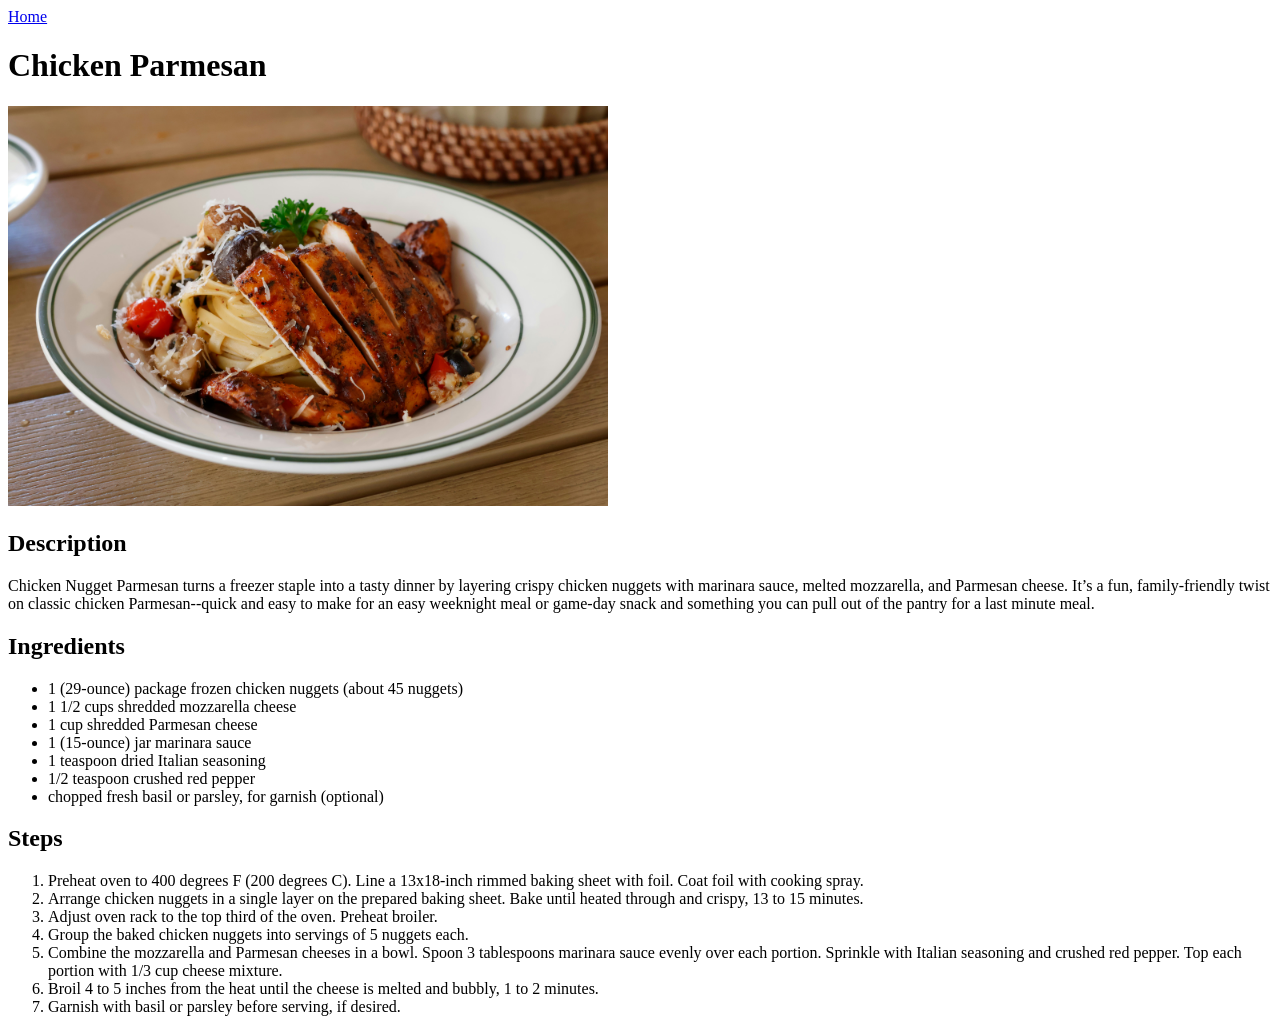
==== recipes/chicken-parmesan.html @ 1c1e040a "Add chicken parmesan recipe and navigation" ====
<!doctype html>
<html lang="en">
  <head>
    <meta charset="UTF-8" />
    <meta name="viewport" content="width=device-width, initial-scale=1.0" />
    <title>Document</title>
  </head>
  <body>
    <a href="../index.html">Home</a>
    <h1>Chicken Parmesan</h1>
    <img
      src="../images/chiken-parmesan.jpg"
      alt="A plate of noodles with chicken parmesan on top"
      width="600"
    />
    <h2>Description</h2>
    <p>
      Chicken Nugget Parmesan turns a freezer staple into a tasty dinner by
      layering crispy chicken nuggets with marinara sauce, melted mozzarella,
      and Parmesan cheese. It’s a fun, family-friendly twist on classic chicken
      Parmesan--quick and easy to make for an easy weeknight meal or game-day
      snack and something you can pull out of the pantry for a last minute meal.
    </p>
    <h2>Ingredients</h2>
    <ul>
      <li>1 (29-ounce) package frozen chicken nuggets (about 45 nuggets)</li>
      <li>1 1/2 cups shredded mozzarella cheese</li>
      <li>1 cup shredded Parmesan cheese</li>
      <li>1 (15-ounce) jar marinara sauce</li>
      <li>1 teaspoon dried Italian seasoning</li>
      <li>1/2 teaspoon crushed red pepper</li>
      <li>chopped fresh basil or parsley, for garnish (optional)</li>
    </ul>
    <h2>Steps</h2>
    <ol>
      <li>
        Preheat oven to 400 degrees F (200 degrees C). Line a 13x18-inch rimmed
        baking sheet with foil. Coat foil with cooking spray.
      </li>
      <li>
        Arrange chicken nuggets in a single layer on the prepared baking sheet.
        Bake until heated through and crispy, 13 to 15 minutes.
      </li>
      <li>Adjust oven rack to the top third of the oven. Preheat broiler.</li>
      <li>Group the baked chicken nuggets into servings of 5 nuggets each.</li>
      <li>
        Combine the mozzarella and Parmesan cheeses in a bowl. Spoon 3
        tablespoons marinara sauce evenly over each portion. Sprinkle with
        Italian seasoning and crushed red pepper. Top each portion with 1/3 cup
        cheese mixture.
      </li>
      <li>
        Broil 4 to 5 inches from the heat until the cheese is melted and bubbly,
        1 to 2 minutes.
      </li>
      <li>Garnish with basil or parsley before serving, if desired.</li>
    </ol>
  </body>
</html>
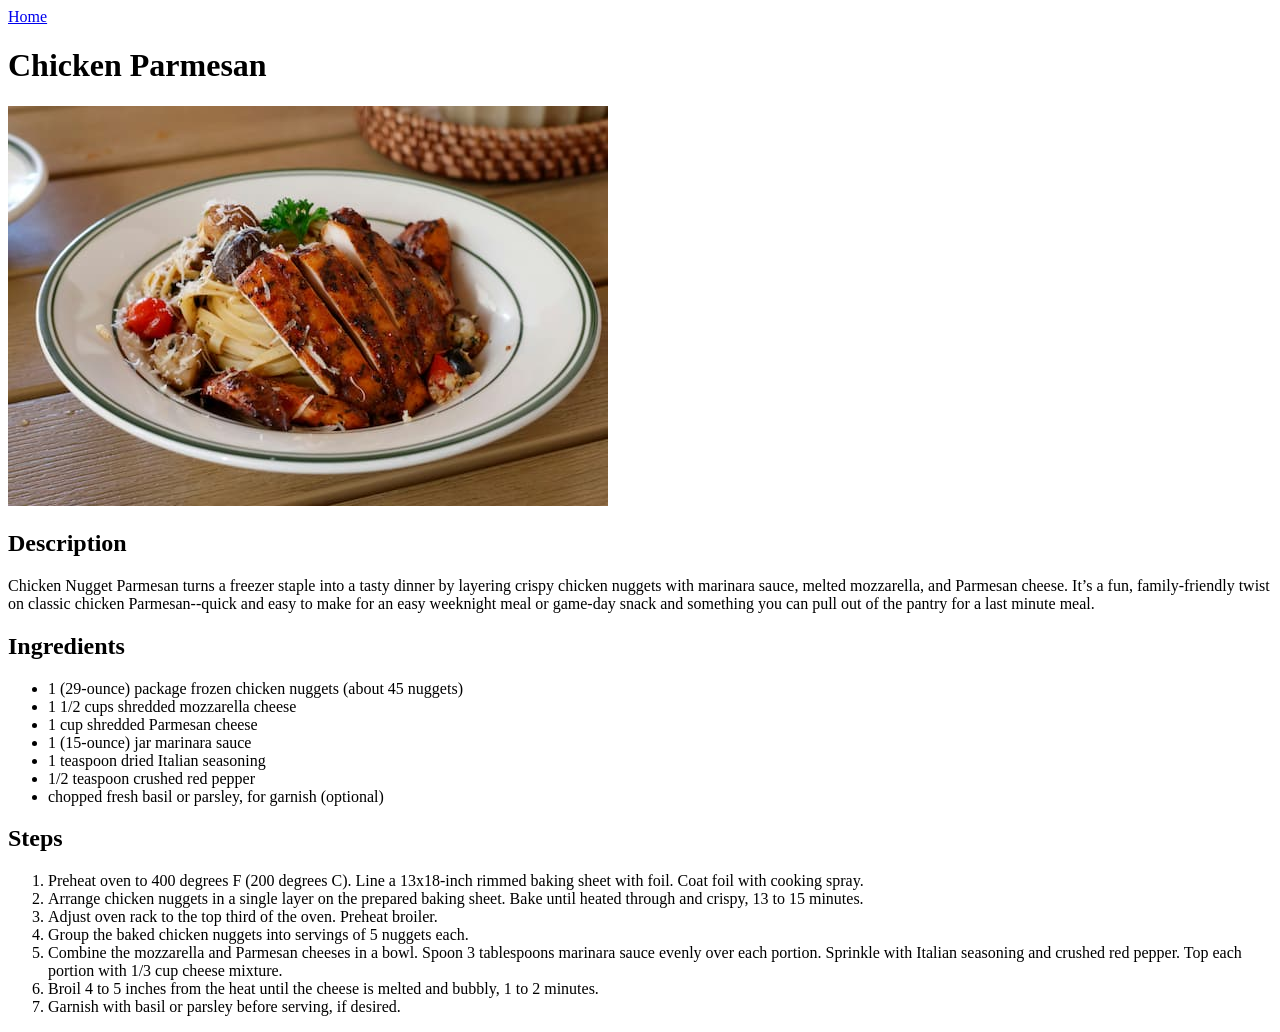
==== commit 6f6b9634: "Fix filename typo on recipe image" ====
--- a/recipes/chicken-parmesan.html
+++ b/recipes/chicken-parmesan.html
@@ -9,7 +9,7 @@
     <a href="../index.html">Home</a>
     <h1>Chicken Parmesan</h1>
     <img
-      src="../images/chiken-parmesan.jpg"
+      src="../images/chicken-parmesan.jpg"
       alt="A plate of noodles with chicken parmesan on top"
       width="600"
     />
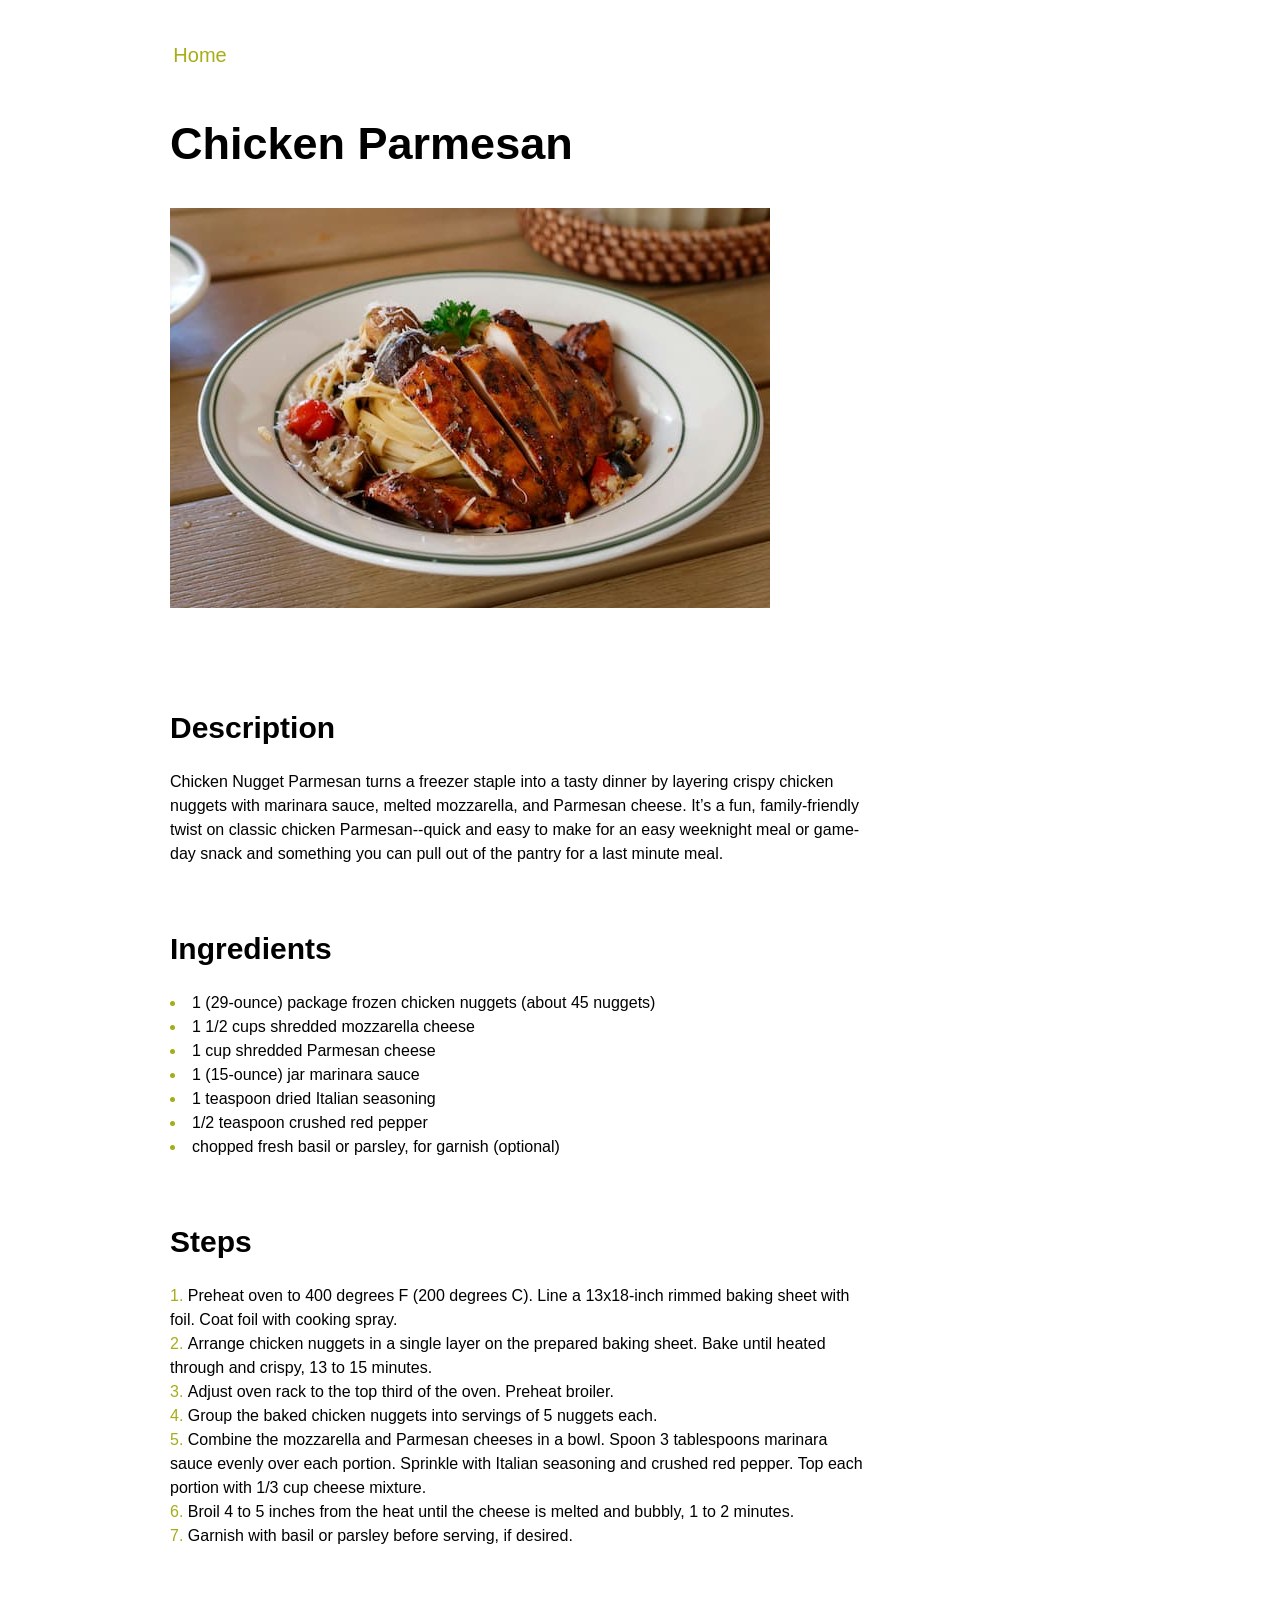
==== commit ef3d1bcd: "Restructure HTML and style chicken parmesan page" ====
--- a/recipes/chicken-parmesan.html
+++ b/recipes/chicken-parmesan.html
@@ -3,57 +3,73 @@
   <head>
     <meta charset="UTF-8" />
     <meta name="viewport" content="width=device-width, initial-scale=1.0" />
+    <link rel="stylesheet" href="./recipes.css" />
     <title>Document</title>
   </head>
   <body>
-    <a href="../index.html">Home</a>
-    <h1>Chicken Parmesan</h1>
-    <img
-      src="../images/chicken-parmesan.jpg"
-      alt="A plate of noodles with chicken parmesan on top"
-      width="600"
-    />
-    <h2>Description</h2>
-    <p>
-      Chicken Nugget Parmesan turns a freezer staple into a tasty dinner by
-      layering crispy chicken nuggets with marinara sauce, melted mozzarella,
-      and Parmesan cheese. It’s a fun, family-friendly twist on classic chicken
-      Parmesan--quick and easy to make for an easy weeknight meal or game-day
-      snack and something you can pull out of the pantry for a last minute meal.
-    </p>
-    <h2>Ingredients</h2>
-    <ul>
-      <li>1 (29-ounce) package frozen chicken nuggets (about 45 nuggets)</li>
-      <li>1 1/2 cups shredded mozzarella cheese</li>
-      <li>1 cup shredded Parmesan cheese</li>
-      <li>1 (15-ounce) jar marinara sauce</li>
-      <li>1 teaspoon dried Italian seasoning</li>
-      <li>1/2 teaspoon crushed red pepper</li>
-      <li>chopped fresh basil or parsley, for garnish (optional)</li>
-    </ul>
-    <h2>Steps</h2>
-    <ol>
-      <li>
-        Preheat oven to 400 degrees F (200 degrees C). Line a 13x18-inch rimmed
-        baking sheet with foil. Coat foil with cooking spray.
-      </li>
-      <li>
-        Arrange chicken nuggets in a single layer on the prepared baking sheet.
-        Bake until heated through and crispy, 13 to 15 minutes.
-      </li>
-      <li>Adjust oven rack to the top third of the oven. Preheat broiler.</li>
-      <li>Group the baked chicken nuggets into servings of 5 nuggets each.</li>
-      <li>
-        Combine the mozzarella and Parmesan cheeses in a bowl. Spoon 3
-        tablespoons marinara sauce evenly over each portion. Sprinkle with
-        Italian seasoning and crushed red pepper. Top each portion with 1/3 cup
-        cheese mixture.
-      </li>
-      <li>
-        Broil 4 to 5 inches from the heat until the cheese is melted and bubbly,
-        1 to 2 minutes.
-      </li>
-      <li>Garnish with basil or parsley before serving, if desired.</li>
-    </ol>
+    <main class="container">
+      <a href="../index.html" class="home-link">Home</a>
+      <h1 class="title">Chicken Parmesan</h1>
+      <img
+        src="../images/chicken-parmesan.jpg"
+        alt="A plate of noodles with chicken parmesan on top"
+        width="600"
+      />
+      <section class="description">
+        <h2>Description</h2>
+        <p>
+          Chicken Nugget Parmesan turns a freezer staple into a tasty dinner by
+          layering crispy chicken nuggets with marinara sauce, melted
+          mozzarella, and Parmesan cheese. It’s a fun, family-friendly twist on
+          classic chicken Parmesan--quick and easy to make for an easy weeknight
+          meal or game-day snack and something you can pull out of the pantry
+          for a last minute meal.
+        </p>
+      </section>
+      <section class="ingredients">
+        <h2>Ingredients</h2>
+        <ul>
+          <li>
+            1 (29-ounce) package frozen chicken nuggets (about 45 nuggets)
+          </li>
+          <li>1 1/2 cups shredded mozzarella cheese</li>
+          <li>1 cup shredded Parmesan cheese</li>
+          <li>1 (15-ounce) jar marinara sauce</li>
+          <li>1 teaspoon dried Italian seasoning</li>
+          <li>1/2 teaspoon crushed red pepper</li>
+          <li>chopped fresh basil or parsley, for garnish (optional)</li>
+        </ul>
+      </section>
+      <section class="steps">
+        <h2>Steps</h2>
+        <ol>
+          <li>
+            Preheat oven to 400 degrees F (200 degrees C). Line a 13x18-inch
+            rimmed baking sheet with foil. Coat foil with cooking spray.
+          </li>
+          <li>
+            Arrange chicken nuggets in a single layer on the prepared baking
+            sheet. Bake until heated through and crispy, 13 to 15 minutes.
+          </li>
+          <li>
+            Adjust oven rack to the top third of the oven. Preheat broiler.
+          </li>
+          <li>
+            Group the baked chicken nuggets into servings of 5 nuggets each.
+          </li>
+          <li>
+            Combine the mozzarella and Parmesan cheeses in a bowl. Spoon 3
+            tablespoons marinara sauce evenly over each portion. Sprinkle with
+            Italian seasoning and crushed red pepper. Top each portion with 1/3
+            cup cheese mixture.
+          </li>
+          <li>
+            Broil 4 to 5 inches from the heat until the cheese is melted and
+            bubbly, 1 to 2 minutes.
+          </li>
+          <li>Garnish with basil or parsley before serving, if desired.</li>
+        </ol>
+      </section>
+    </main>
   </body>
 </html>
--- a/recipes/recipes.css
+++ b/recipes/recipes.css
@@ -0,0 +1,56 @@
+* {
+  box-sizing: border-box;
+  margin: 0;
+  padding: 0;
+}
+
+body {
+  font-family: Arial, Helvetica, sans-serif;
+  line-height: 1.5;
+}
+
+.container {
+  padding: 40px 170px 100px 170px;
+}
+
+.home-link {
+  display: block;
+  width: 60px;
+  text-align: center;
+  margin-bottom: 40px;
+  text-decoration: none;
+  font-size: 20px;
+  color: #a6ad17;
+  transition: color 0.2s ease;
+}
+
+.home-link:hover {
+  color: #333;
+}
+
+.title {
+  margin-bottom: 30px;
+  font-size: 45px;
+}
+
+img {
+    margin-bottom: 30px;
+}
+
+section {
+  width: 700px;
+  margin: 60px 0;
+}
+
+section h2 {
+    font-size: 30px;
+    margin-bottom: 20px;
+}
+
+section ul,ol {
+    list-style-position: inside;
+}
+
+section li::marker {
+  color: #a6ad17;
+}
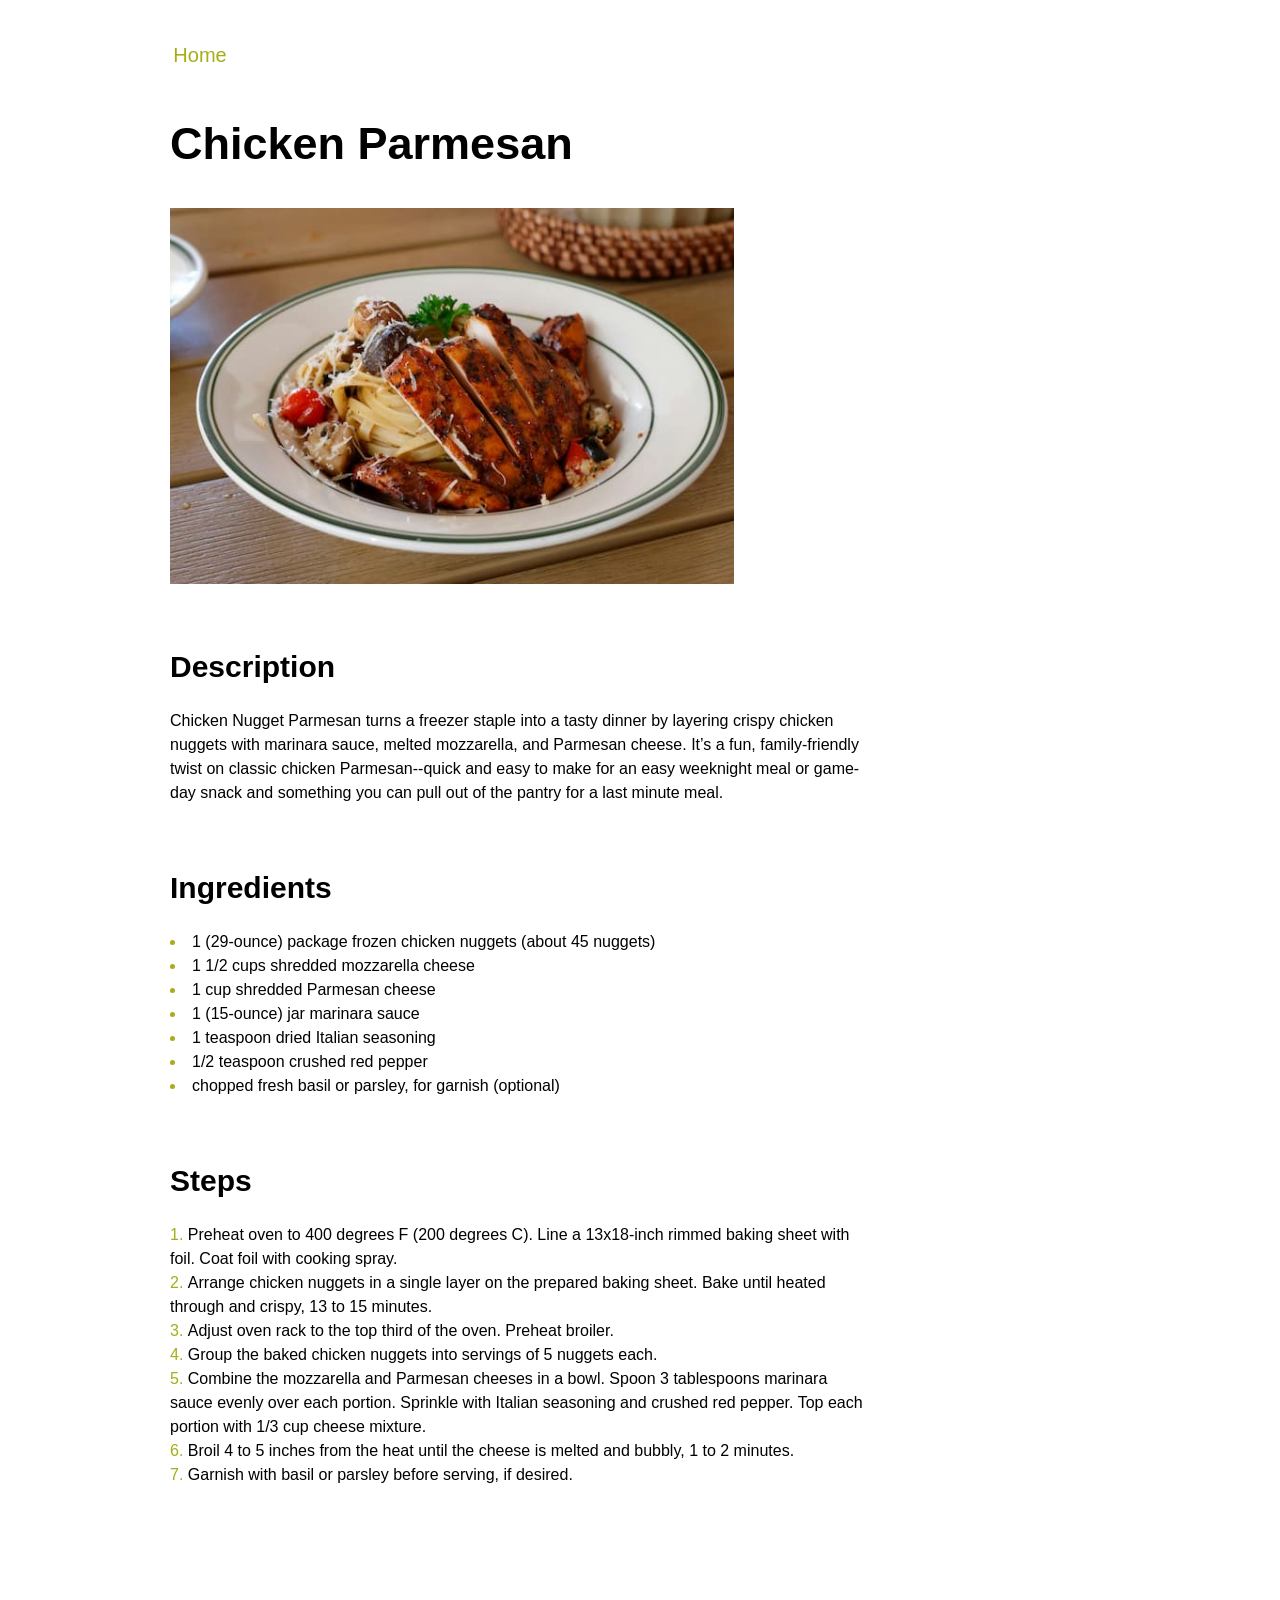
==== commit 7ec55f96: "Restructure recipe pages HTML for better semantics" ====
--- a/recipes/chicken-parmesan.html
+++ b/recipes/chicken-parmesan.html
@@ -7,69 +7,72 @@
     <title>Document</title>
   </head>
   <body>
-    <main class="container">
-      <a href="../index.html" class="home-link">Home</a>
-      <h1 class="title">Chicken Parmesan</h1>
-      <img
-        src="../images/chicken-parmesan.jpg"
-        alt="A plate of noodles with chicken parmesan on top"
-        width="600"
-      />
-      <section class="description">
-        <h2>Description</h2>
-        <p>
-          Chicken Nugget Parmesan turns a freezer staple into a tasty dinner by
-          layering crispy chicken nuggets with marinara sauce, melted
-          mozzarella, and Parmesan cheese. It’s a fun, family-friendly twist on
-          classic chicken Parmesan--quick and easy to make for an easy weeknight
-          meal or game-day snack and something you can pull out of the pantry
-          for a last minute meal.
-        </p>
-      </section>
-      <section class="ingredients">
-        <h2>Ingredients</h2>
-        <ul>
-          <li>
-            1 (29-ounce) package frozen chicken nuggets (about 45 nuggets)
-          </li>
-          <li>1 1/2 cups shredded mozzarella cheese</li>
-          <li>1 cup shredded Parmesan cheese</li>
-          <li>1 (15-ounce) jar marinara sauce</li>
-          <li>1 teaspoon dried Italian seasoning</li>
-          <li>1/2 teaspoon crushed red pepper</li>
-          <li>chopped fresh basil or parsley, for garnish (optional)</li>
-        </ul>
-      </section>
-      <section class="steps">
-        <h2>Steps</h2>
-        <ol>
-          <li>
-            Preheat oven to 400 degrees F (200 degrees C). Line a 13x18-inch
-            rimmed baking sheet with foil. Coat foil with cooking spray.
-          </li>
-          <li>
-            Arrange chicken nuggets in a single layer on the prepared baking
-            sheet. Bake until heated through and crispy, 13 to 15 minutes.
-          </li>
-          <li>
-            Adjust oven rack to the top third of the oven. Preheat broiler.
-          </li>
-          <li>
-            Group the baked chicken nuggets into servings of 5 nuggets each.
-          </li>
-          <li>
-            Combine the mozzarella and Parmesan cheeses in a bowl. Spoon 3
-            tablespoons marinara sauce evenly over each portion. Sprinkle with
-            Italian seasoning and crushed red pepper. Top each portion with 1/3
-            cup cheese mixture.
-          </li>
-          <li>
-            Broil 4 to 5 inches from the heat until the cheese is melted and
-            bubbly, 1 to 2 minutes.
-          </li>
-          <li>Garnish with basil or parsley before serving, if desired.</li>
-        </ol>
-      </section>
-    </main>
+    <div class="container">
+      <header>
+        <nav><a href="../index.html" class="home-link">Home</a></nav>
+      </header>
+      <main>
+        <h1 class="title">Chicken Parmesan</h1>
+        <img
+          src="../images/chicken-parmesan.jpg"
+          alt="A plate of noodles with chicken parmesan on top"
+        />
+        <section>
+          <h2>Description</h2>
+          <p>
+            Chicken Nugget Parmesan turns a freezer staple into a tasty dinner
+            by layering crispy chicken nuggets with marinara sauce, melted
+            mozzarella, and Parmesan cheese. It’s a fun, family-friendly twist
+            on classic chicken Parmesan--quick and easy to make for an easy
+            weeknight meal or game-day snack and something you can pull out of
+            the pantry for a last minute meal.
+          </p>
+        </section>
+        <section>
+          <h2>Ingredients</h2>
+          <ul>
+            <li>
+              1 (29-ounce) package frozen chicken nuggets (about 45 nuggets)
+            </li>
+            <li>1 1/2 cups shredded mozzarella cheese</li>
+            <li>1 cup shredded Parmesan cheese</li>
+            <li>1 (15-ounce) jar marinara sauce</li>
+            <li>1 teaspoon dried Italian seasoning</li>
+            <li>1/2 teaspoon crushed red pepper</li>
+            <li>chopped fresh basil or parsley, for garnish (optional)</li>
+          </ul>
+        </section>
+        <section>
+          <h2>Steps</h2>
+          <ol>
+            <li>
+              Preheat oven to 400 degrees F (200 degrees C). Line a 13x18-inch
+              rimmed baking sheet with foil. Coat foil with cooking spray.
+            </li>
+            <li>
+              Arrange chicken nuggets in a single layer on the prepared baking
+              sheet. Bake until heated through and crispy, 13 to 15 minutes.
+            </li>
+            <li>
+              Adjust oven rack to the top third of the oven. Preheat broiler.
+            </li>
+            <li>
+              Group the baked chicken nuggets into servings of 5 nuggets each.
+            </li>
+            <li>
+              Combine the mozzarella and Parmesan cheeses in a bowl. Spoon 3
+              tablespoons marinara sauce evenly over each portion. Sprinkle with
+              Italian seasoning and crushed red pepper. Top each portion with
+              1/3 cup cheese mixture.
+            </li>
+            <li>
+              Broil 4 to 5 inches from the heat until the cheese is melted and
+              bubbly, 1 to 2 minutes.
+            </li>
+            <li>Garnish with basil or parsley before serving, if desired.</li>
+          </ol>
+        </section>
+      </main>
+    </div>
   </body>
 </html>
--- a/recipes/recipes.css
+++ b/recipes/recipes.css
@@ -34,7 +34,10 @@
 }
 
 img {
-    margin-bottom: 30px;
+  display: block;
+  width: 60%;
+  height: auto;
+  margin-bottom: 30px;
 }
 
 section {
@@ -43,12 +46,13 @@
 }
 
 section h2 {
-    font-size: 30px;
-    margin-bottom: 20px;
+  font-size: 30px;
+  margin-bottom: 20px;
 }
 
-section ul,ol {
-    list-style-position: inside;
+section ul,
+ol {
+  list-style-position: inside;
 }
 
 section li::marker {
